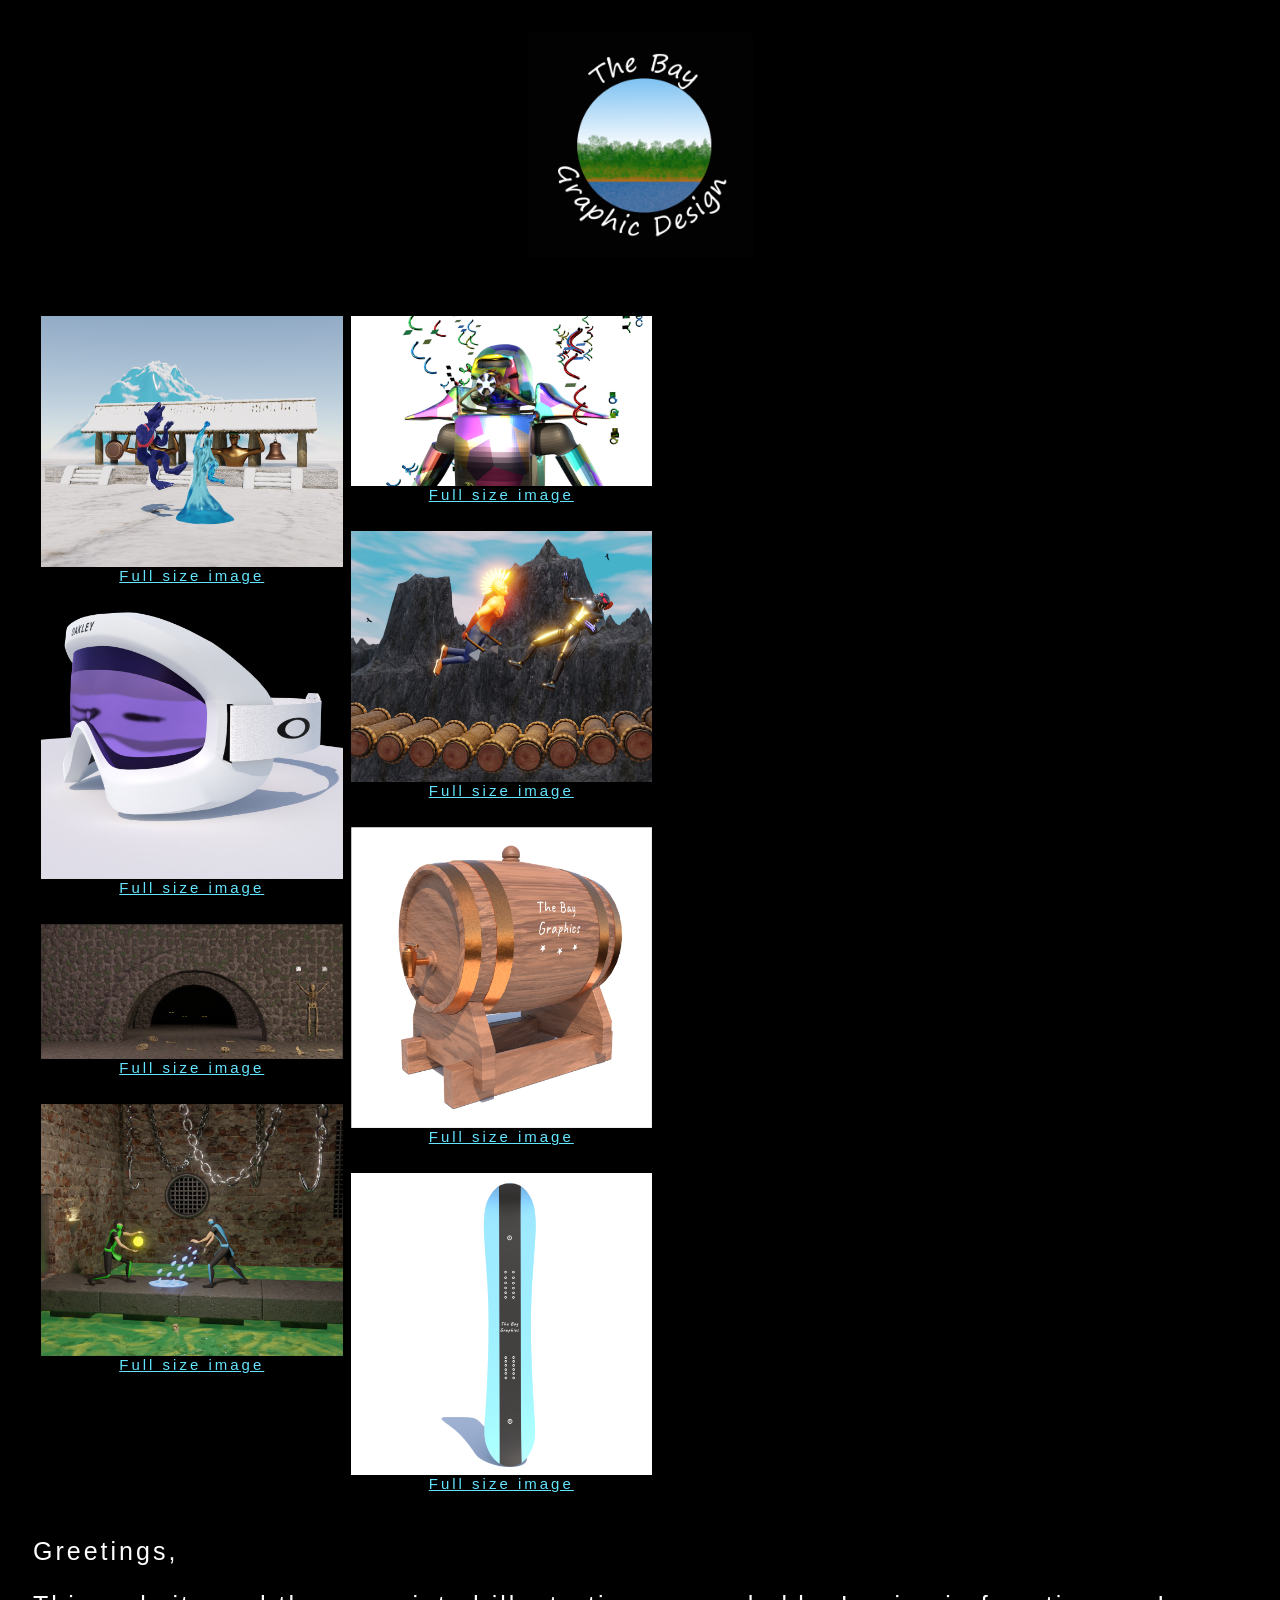
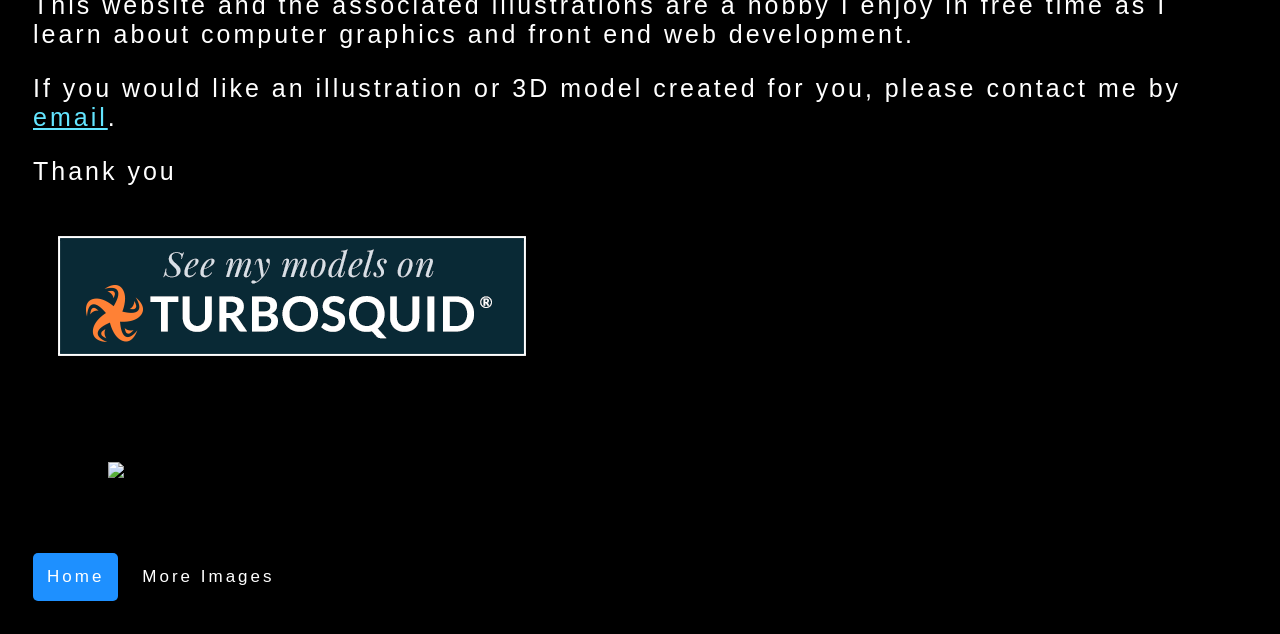
==== index.html @ 6a5f16c1 "Update index.html" ====
<!DOCTYPE html>
<html>
<head>

    <!-- Google tag (gtag.js) -->
<script async src="https://www.googletagmanager.com/gtag/js?id=G-89JZQ9B9VC"></script>
<script>
  window.dataLayer = window.dataLayer || [];
  function gtag(){dataLayer.push(arguments);}
  gtag('js', new Date());

  gtag('config', 'G-89JZQ9B9VC');
</script>

<meta http-equiv="content-type" content="text/html;charset=utf-8" /><meta name="viewport" content="width=device-width, initial-scale=1">
<meta name="description" content="3D Art Portfolio">
<meta name="author" content="Mark Salazar">
<meta name="keywords" content="Blender, The Bay, graphic design, 3d model, turbosquid, mortal kombat, goro, guile, street fighter, goggles, gimp, chief thunder, fulgor, fallout ">

<link rel="stylesheet" type="text/css" href="style.css">

<script type="text/javascript" src="indexJS.js" defer></script>
  <title>The Bay Graphic Design</title>

</head>

<body>

      <img id="main-header" src="theBay-logo-cropped.png">


<!-- Photo Grid -->
<div class="row"> 
  <div class="column">
    <img src="glacius.jpg" style="width:100%">
    <div class="downloadLinks">
  <a href="glacius.jpg">Full size image</a>
</div>
    <img src="goggles-xs.png" style="width:100%">
        <div class="downloadLinks">
  <a href="goggles-xs.jpg">Full size image</a>
</div>
    <img src="goro-xs.png" style="width:100%">
        <div class="downloadLinks">
  <a href="goro-xs.png">Full size image</a>
</div>
    <img src="acid-pit-xs.png" style="width:100%">
        <div class="downloadLinks">
  <a href="acid-pit-xs.png">Full size image</a>
</div>
</div>
  
  <div class="column">

        <img src="lens.png" style="width:100%">
        <div class="downloadLinks">
  <a href="lens.png">Full size image</a>
</div>

        <img src="thunder-uppercut.jpg" style="width:100%">
        <div class="downloadLinks">
  <a href="thunder-uppercut.jpg">Full size image</a>
</div>

        <img src="stars-compressed.png" style="width:100%">
        <div class="downloadLinks">
  <a href="stars-compressed.png">Full size image</a>
</div>

        <img src="top-bay-snowboard.png" style="width:100%">
        <div class="downloadLinks">
  <a href="top-bay-snowboard.png">Full size image</a>
</div>

  </div>
</div>

   <p>Greetings,</p>
    <p>
      This website and the associated illustrations are a hobby I enjoy in free time as I learn about computer graphics and front end web development.  
    </p>

    <p>
        If you would like an illustration or 3D model created for you, please contact me by <a href ='mailto: thebay314@gmail.com'>email</a>.
    </p>

    <p>Thank you</p>



<a href="https://www.turbosquid.com/Search/Artists/the-bay-3d-design?referral=the-bay-3d-design" target="blank"><img id="ts-banner" src="half-banner-turbosquid.png"></a>

<script data-name="BMC-Widget" data-cfasync="false" src="https://cdnjs.buymeacoffee.com/1.0.0/widget.prod.min.js" data-id="thebay" data-description="Support me on Buy me a coffee!" data-message="" data-color="#BD5FFF" data-position="Right" data-x_margin="18" data-y_margin="18"></script>

<section id="paypal">

<form id="paypal" action="https://www.paypal.com/donate" method="post" target="_top">
<input type="hidden" name="hosted_button_id" value="37QDTGWL9UE2U" />
<input id="paypal" type="image" src="https://www.paypalobjects.com/en_US/i/btn/btn_donateCC_LG.gif" border="0" name="submit" title="PayPal - The safer, easier way to pay online!" alt="Donate with PayPal button" />
<img alt="" border="0" src="https://www.paypal.com/en_CO/i/scr/pixel.gif" width="1" height="1" />
</form>
</section>

<div class="pill-nav">
  <a class="active" href="index.html">Home</a>
  <a href="images-2.html">More Images</a>
</div>

</body>
</html>
---- style.css ----
body {
  padding: 25px;
  background-color: black;
  color: white;
  font-size: 25px;
  letter-spacing: 3px;
  font-family: Arial;
}

h1 {
  font-weight: 100;
  color: white;
  text-align: center;
  font-size: 150%;
  width: 50%;
  margin: auto;
  padding-top: 15px;
  margin-bottom: 50px;
}

h2 {
  font-weight: 100;
  font-size: 27px;
  width: 50%;
  padding-top: 15px;
}

h3 {
  font-weight: 100;
  text-align: center;
  font-size: 27px;
  width: 50%;
  margin: auto;
  padding-top: 30px;
  padding-bottom: 30px;
}

a {
  color: #63e5ff;
}

a:hover {
  background-color: pink;
}

a:visited {
  color: #add8e6;
}

.row {
  display: -ms-flexbox; /* IE10 */
  display: flex;
  -ms-flex-wrap: wrap; /* IE10 */
  flex-wrap: wrap;
  padding: 0 4px;
}

/* Create four equal columns that sits next to each other */
.column {
  -ms-flex: 25%; /* IE10 */
  flex: 25%;
  max-width: 25%;
  padding: 0 4px;
}

.column img {
  margin-top: 8px;
  vertical-align: middle;
  width: 100%;
}

/* Responsive layout - makes a two column-layout instead of four columns */
@media screen and (max-width: 800px) {
  .column {
    -ms-flex: 50%;
    flex: 50%;
    max-width: 50%;
  }
}

/* Responsive layout - makes the two columns stack on top of each other instead of next to each other */
@media screen and (max-width: 600px) {
  .column {
    -ms-flex: 100%;
    flex: 100%;
    max-width: 100%;
  }
}

.downloadLinks {
  font-size: 15px;
  margin-bottom: 20px;
  text-align: center;
}

#paypal {
 padding: 25px;
}

#donate {

}

#ts-banner {
  padding: 25px;
}

#main-header {
  display: block;
  margin-left: auto;
  margin-right: auto;
  width: 50%;
  max-width: 225px;
  margin-bottom: 50px;
}

table {
  border-collapse: collapse;
  width: 100%;
  border: 1px solid #ddd;
}

th,
td {
  text-align: left;
  padding: 16px;
}

/* Style the links inside the pill navigation menu */
.pill-nav a {
  display: inline-block;
  color: white;
  text-align: center;
  padding: 14px;
  text-decoration: none;
  font-size: 17px;
  border-radius: 5px;
}

/* Change the color of links on mouse-over */
.pill-nav a:hover {
  background-color: #ddd;
  color: black;
}

/* Add a color to the active/current link */
.pill-nav a.active {
  background-color: dodgerblue;
  color: white;
}

/*
.contactSection {
  width: 100%;
  height: 100%;
  display: flex;
  align-items: center;
  justify-content: center;
}
*/

#contactForm {
  display: flex;
  flex-direction: column;
  padding: 2vw 4vw;
  width: 90%;
  max-width: 600px;
  border-radius: 10px;
}

#contactForm input,
textarea {
  border: 0;
  margin: 10px 0;
  padding: 20px;
  outline: none;
  background: #f5f5f5;
  font-size: 16px;
}

#contactForm button {
  padding: 15px;
  background: #ff5361;
  color: #fff;
  font-size: 18px;
  border: 0;
  outline: none;
  cursor: pointer;
  width: 150px;
  margin: 20px auto 0;
  border-radius: 30px;
}
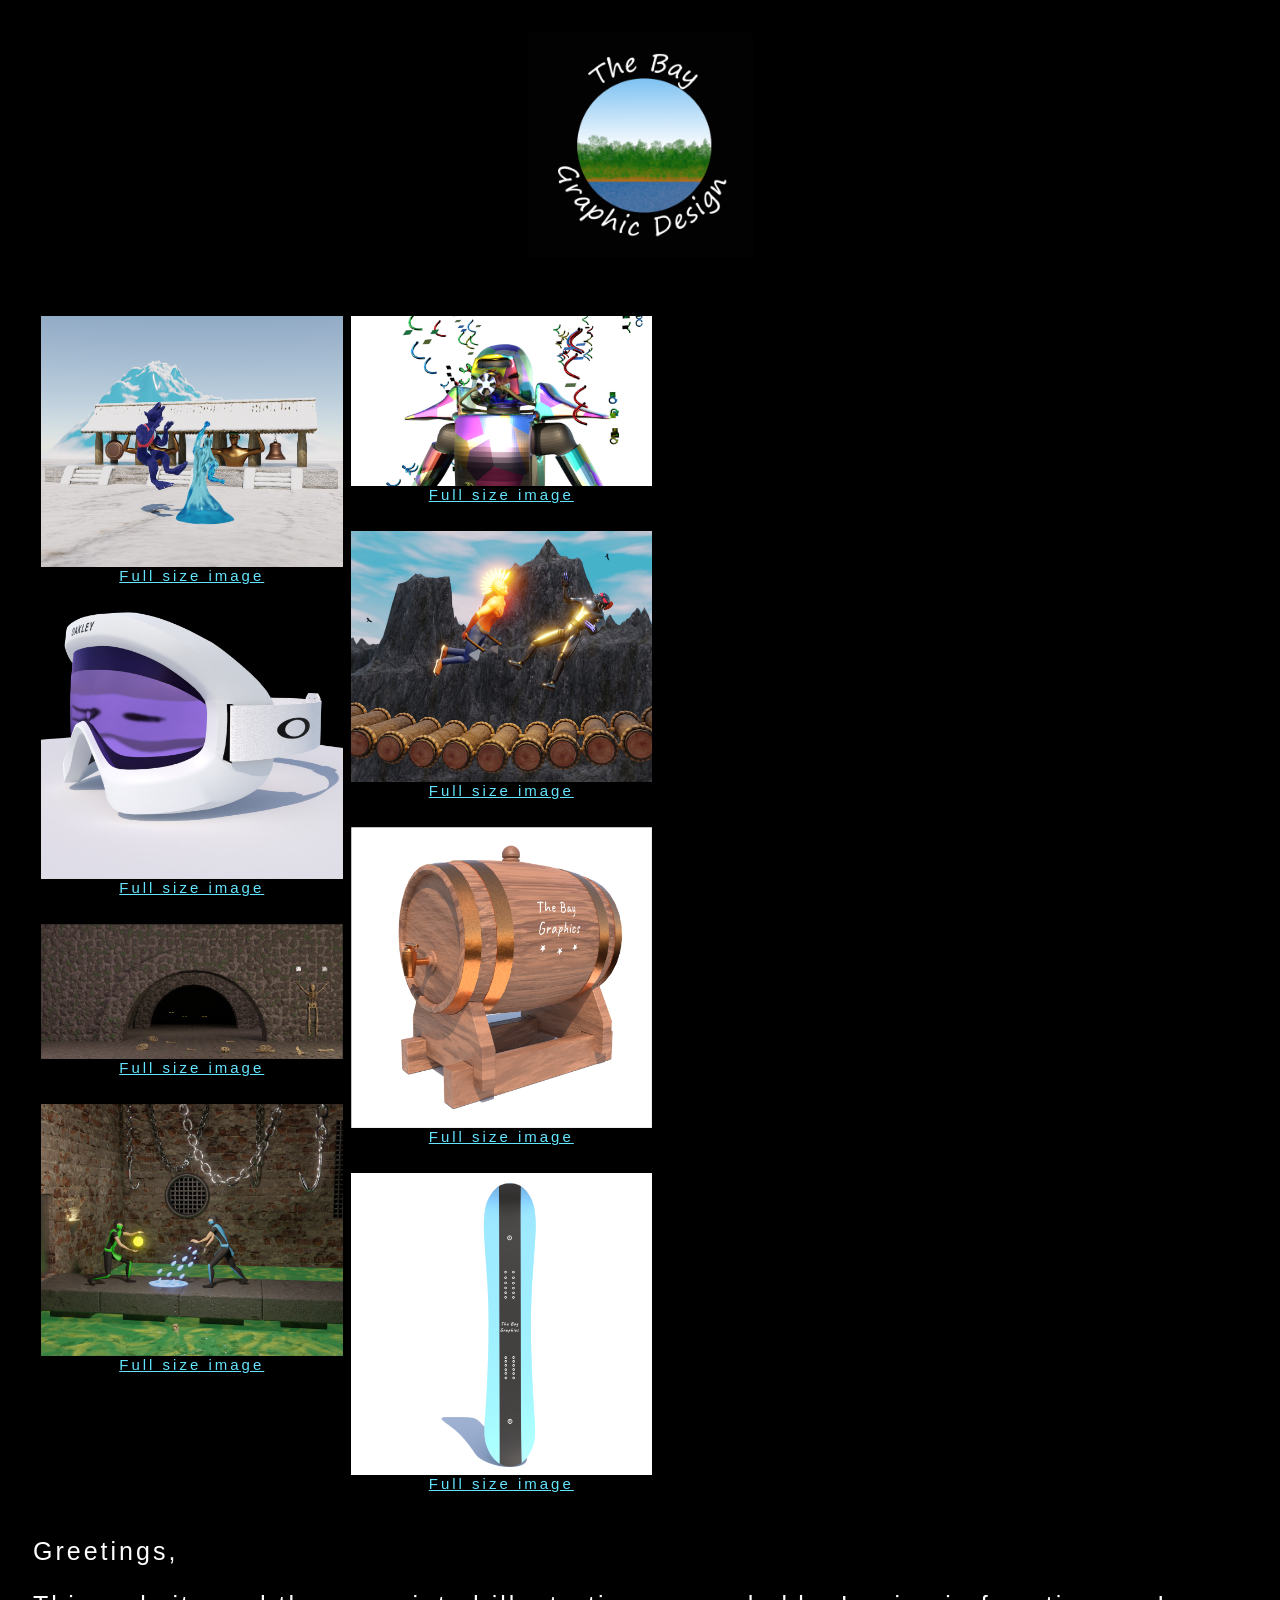
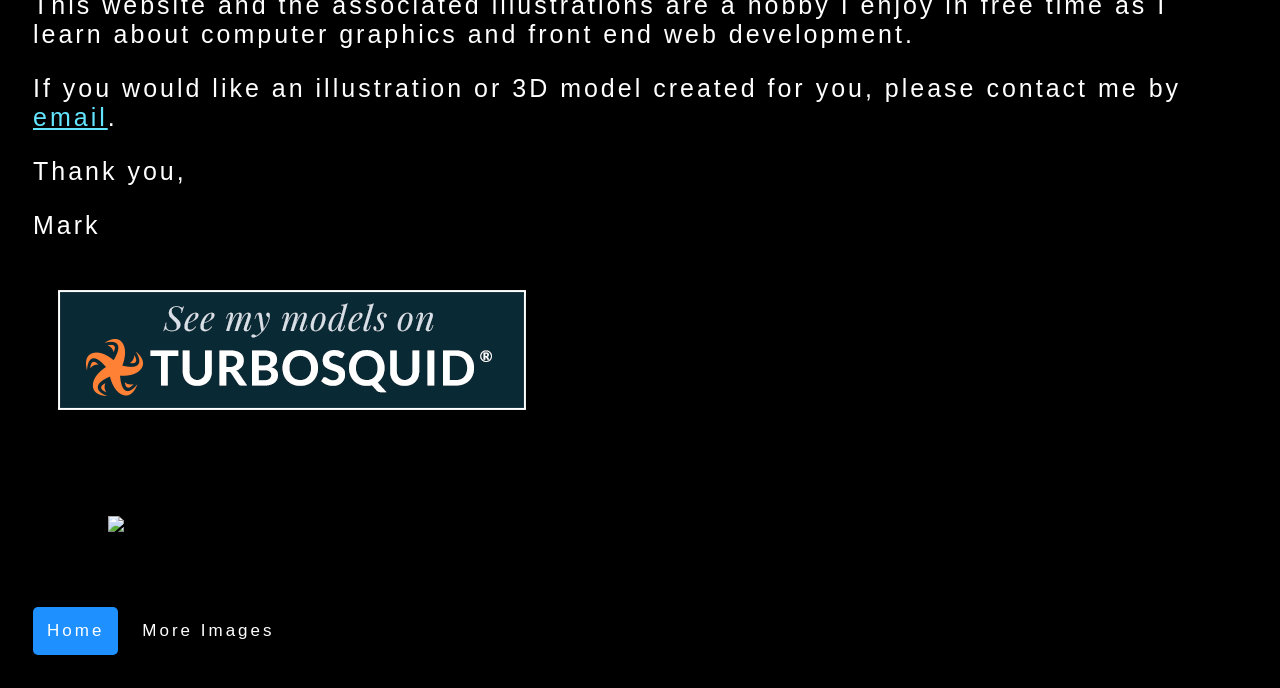
==== commit d3c8f225: "Update index.html" ====
--- a/index.html
+++ b/index.html
@@ -84,7 +84,9 @@
         If you would like an illustration or 3D model created for you, please contact me by <a href ='mailto: thebay314@gmail.com'>email</a>.
     </p>
 
-    <p>Thank you</p>
+    <p>Thank you,</p>
+
+    <p>Mark</p>
 
 
 
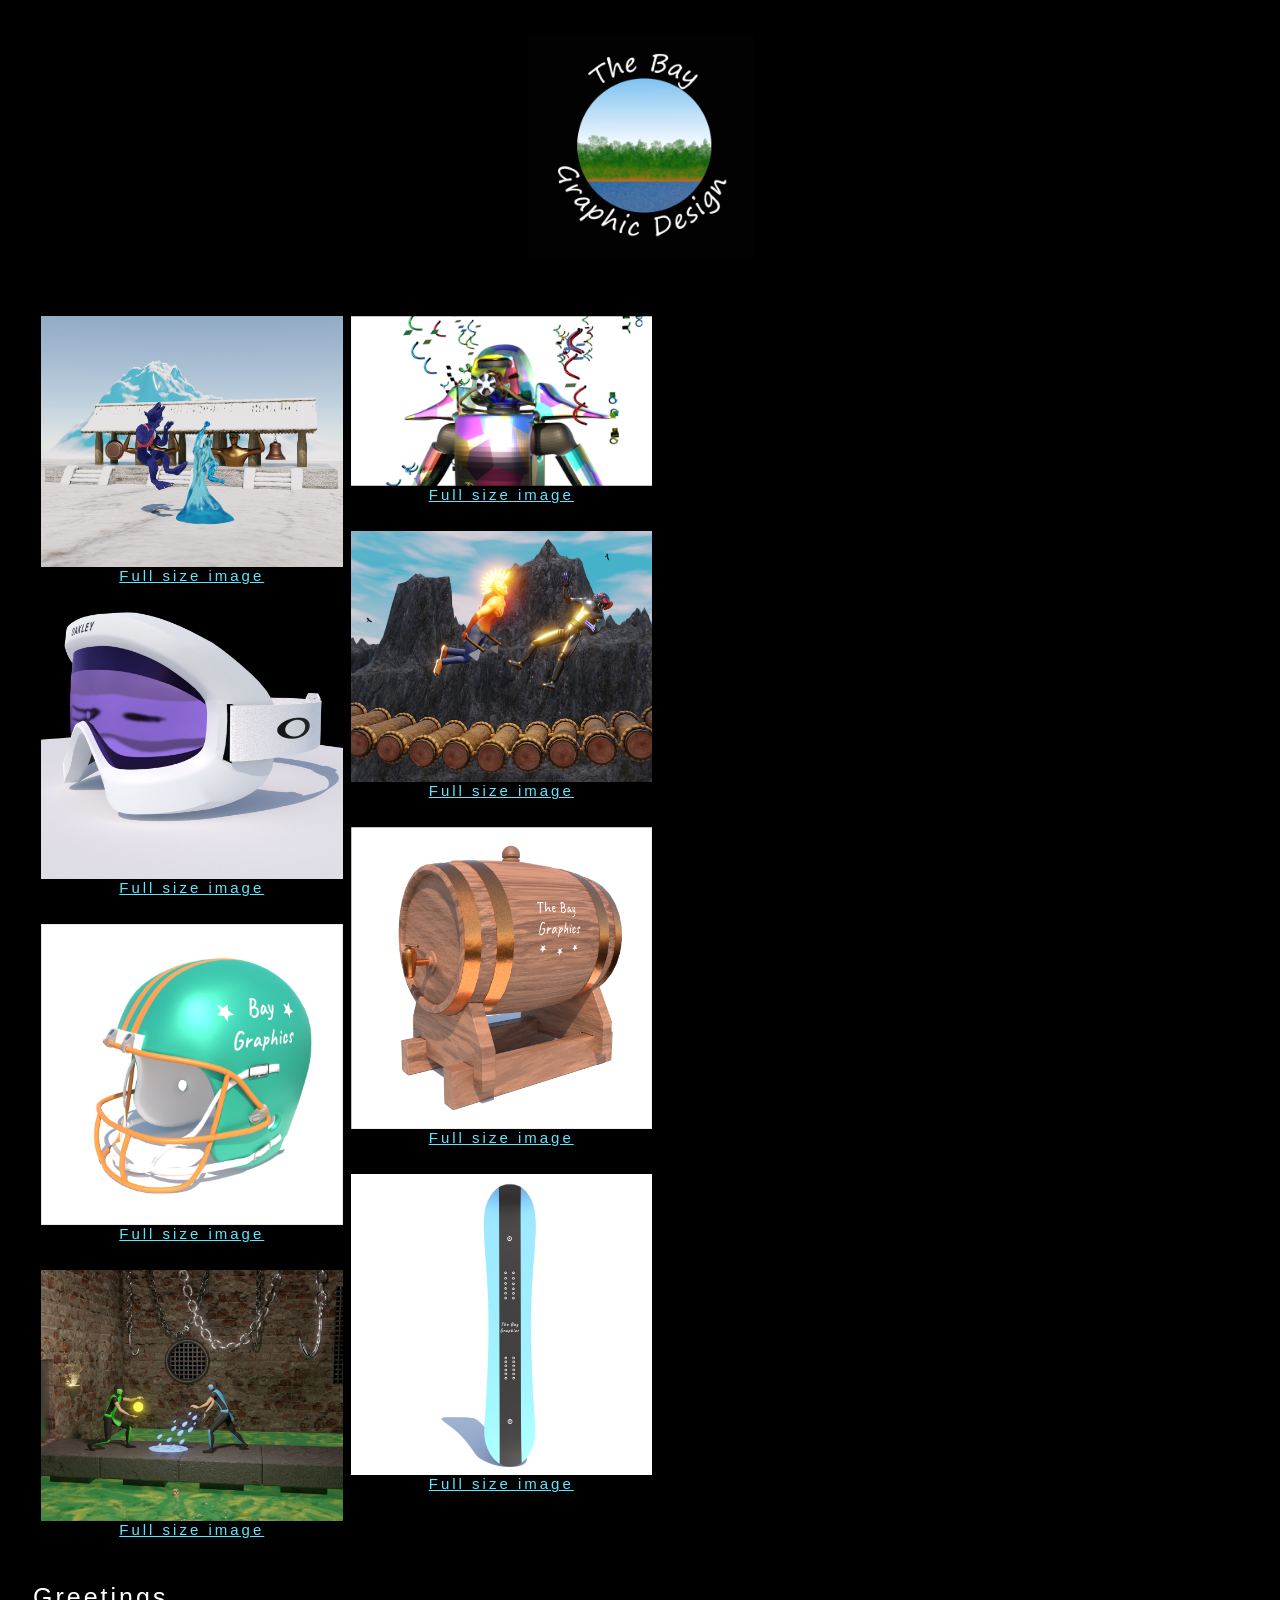
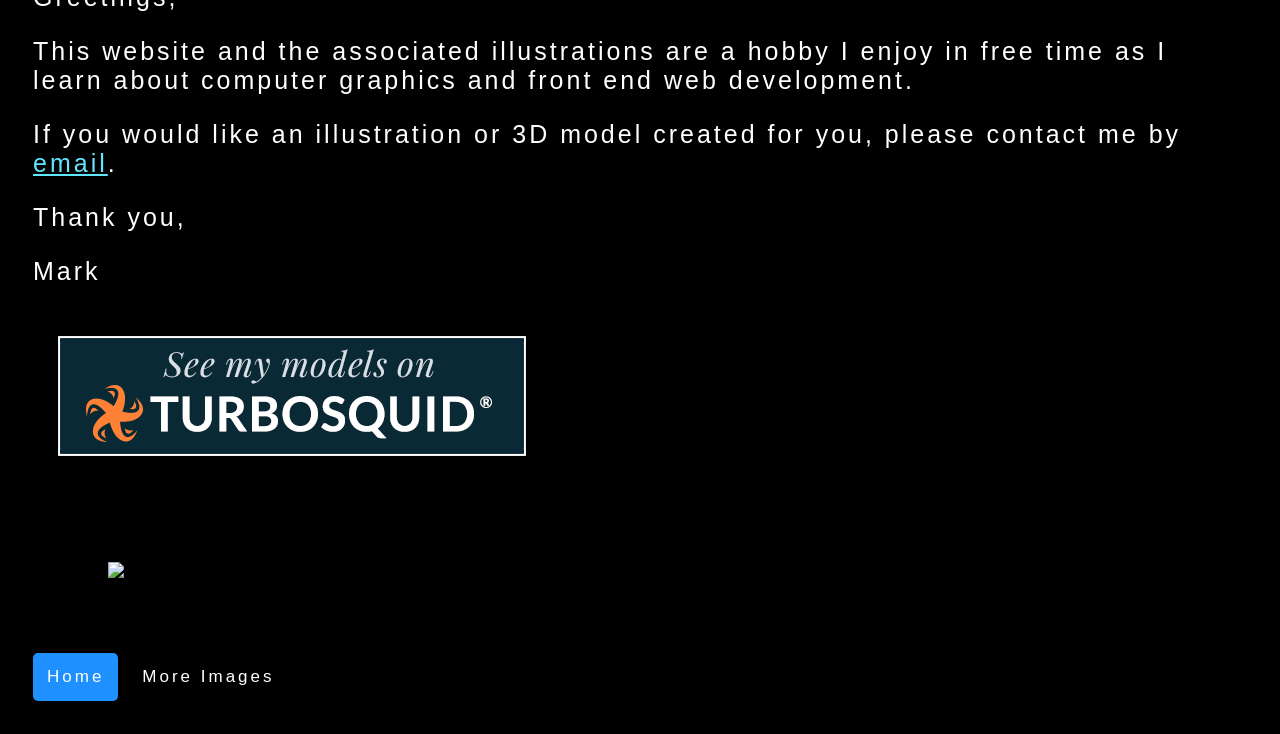
==== commit 464265ea: "Update index.html" ====
--- a/index.html
+++ b/index.html
@@ -40,10 +40,12 @@
         <div class="downloadLinks">
   <a href="goggles-xs.jpg">Full size image</a>
 </div>
-    <img src="goro-xs.png" style="width:100%">
+
+    <img src="helmet-xs.png" style="width:100%">
         <div class="downloadLinks">
-  <a href="goro-xs.png">Full size image</a>
+  <a href="helmet-xs.png">Full size image</a>
 </div>
+
     <img src="acid-pit-xs.png" style="width:100%">
         <div class="downloadLinks">
   <a href="acid-pit-xs.png">Full size image</a>
@@ -52,9 +54,9 @@
   
   <div class="column">
 
-        <img src="lens.png" style="width:100%">
+        <img src="lens-xs.png" style="width:100%">
         <div class="downloadLinks">
-  <a href="lens.png">Full size image</a>
+  <a href="lens-xs.png">Full size image</a>
 </div>
 
         <img src="thunder-uppercut.jpg" style="width:100%">
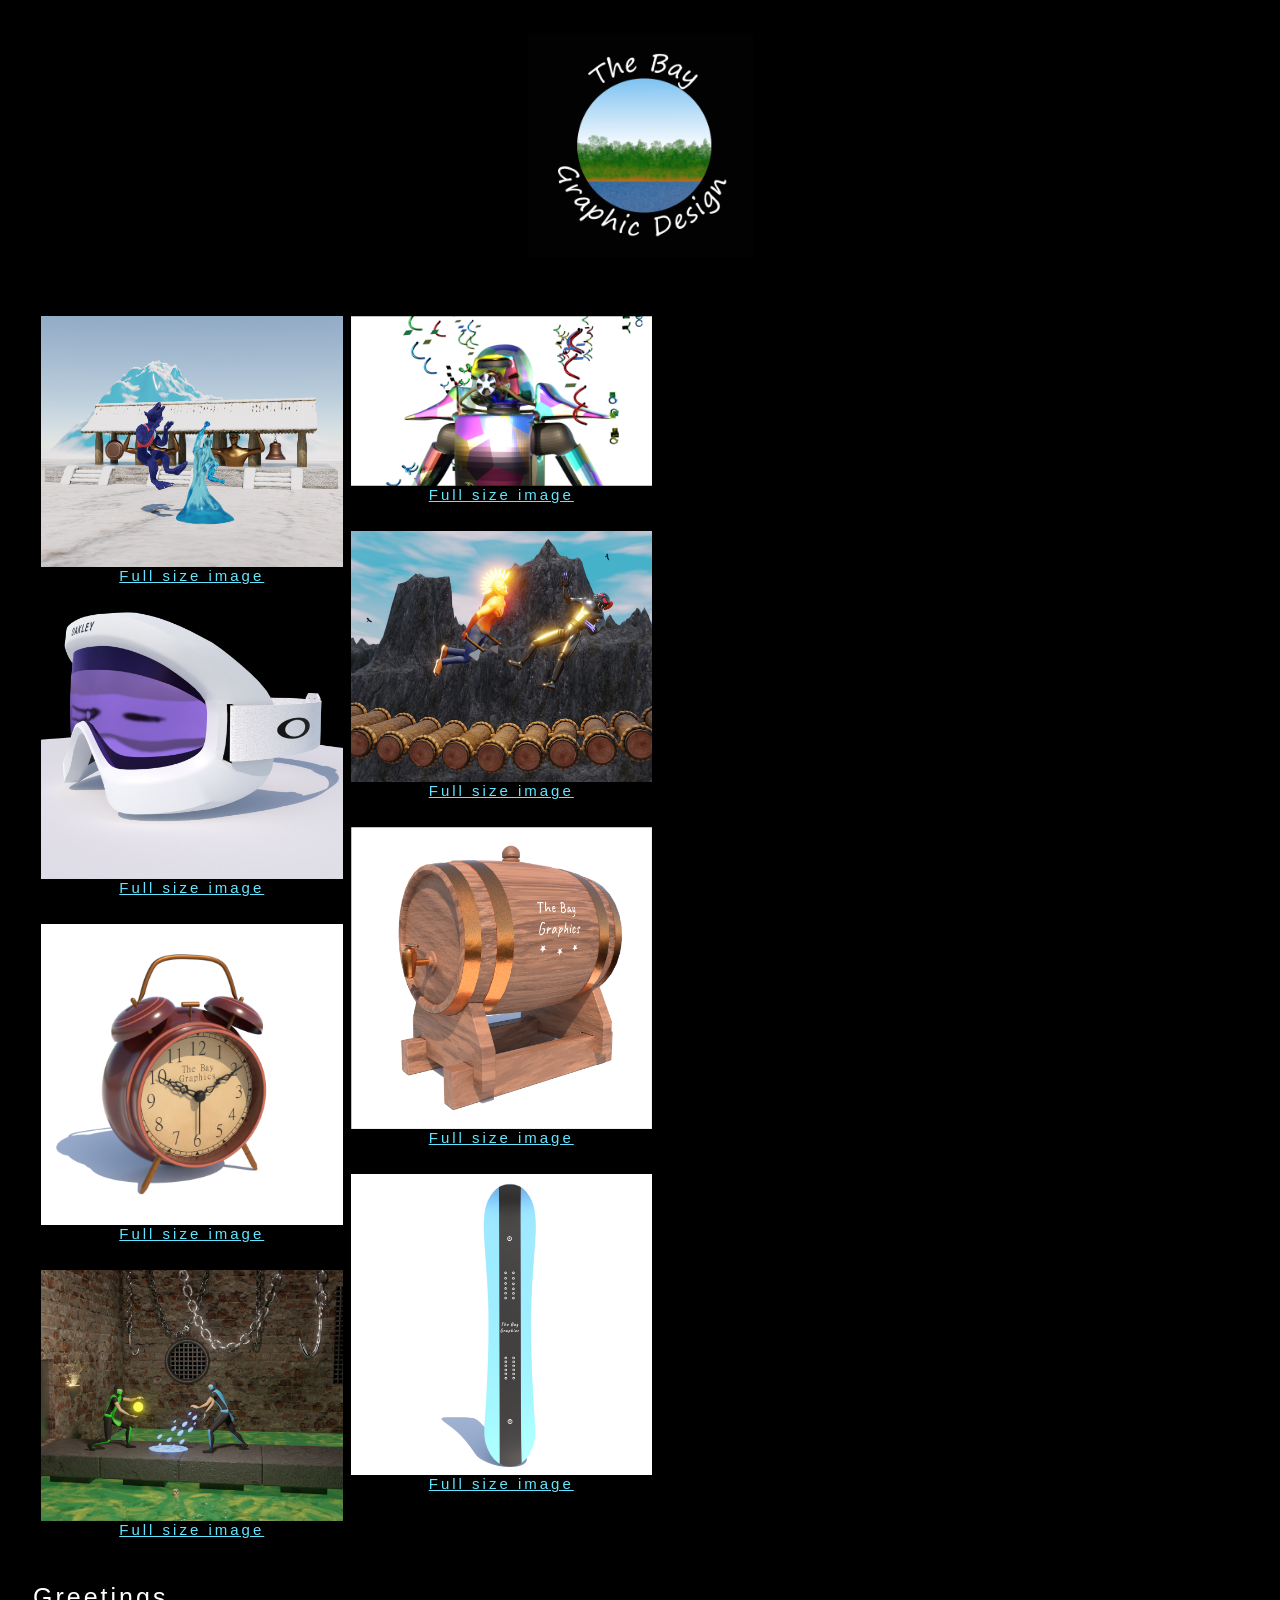
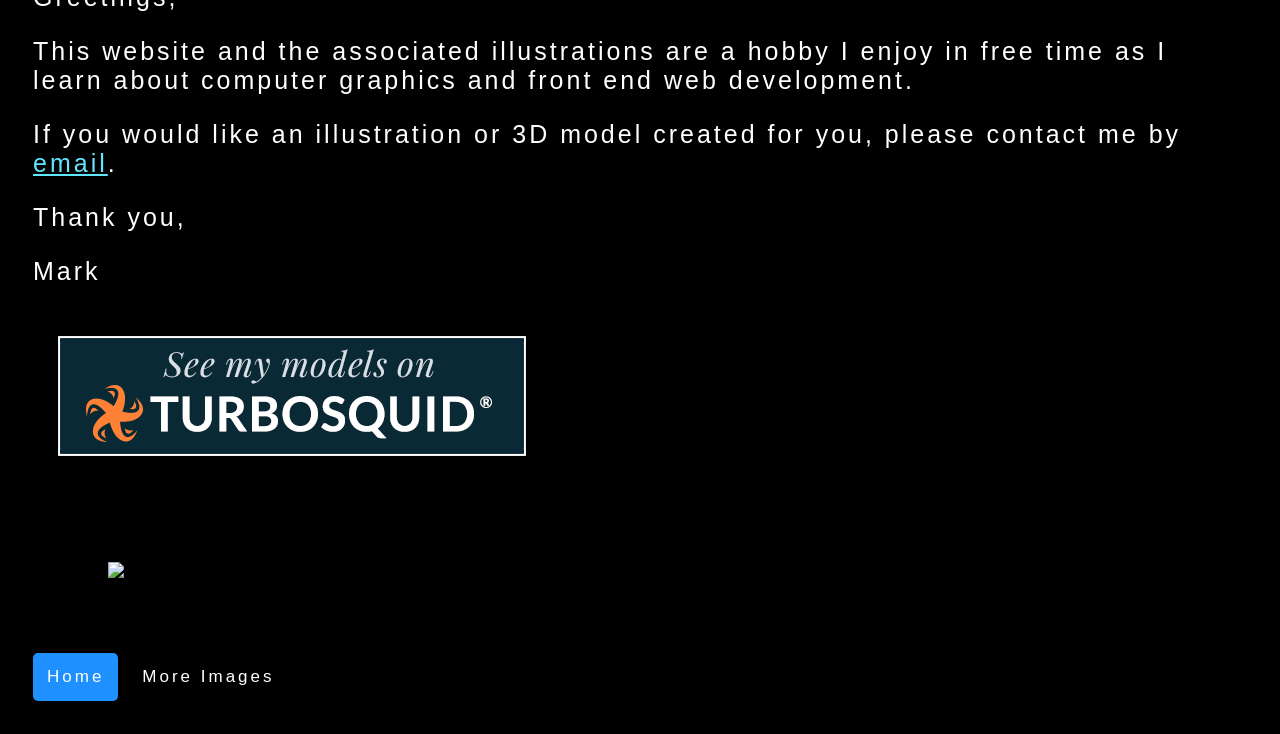
==== commit c03b2699: "Update index.html" ====
--- a/index.html
+++ b/index.html
@@ -41,9 +41,9 @@
   <a href="goggles-xs.jpg">Full size image</a>
 </div>
 
-    <img src="helmet-xs.png" style="width:100%">
+    <img src="vintage-clock-xs.png" style="width:100%">
         <div class="downloadLinks">
-  <a href="helmet-xs.png">Full size image</a>
+  <a href="vintage-clock-xs.png">Full size image</a>
 </div>
 
     <img src="acid-pit-xs.png" style="width:100%">
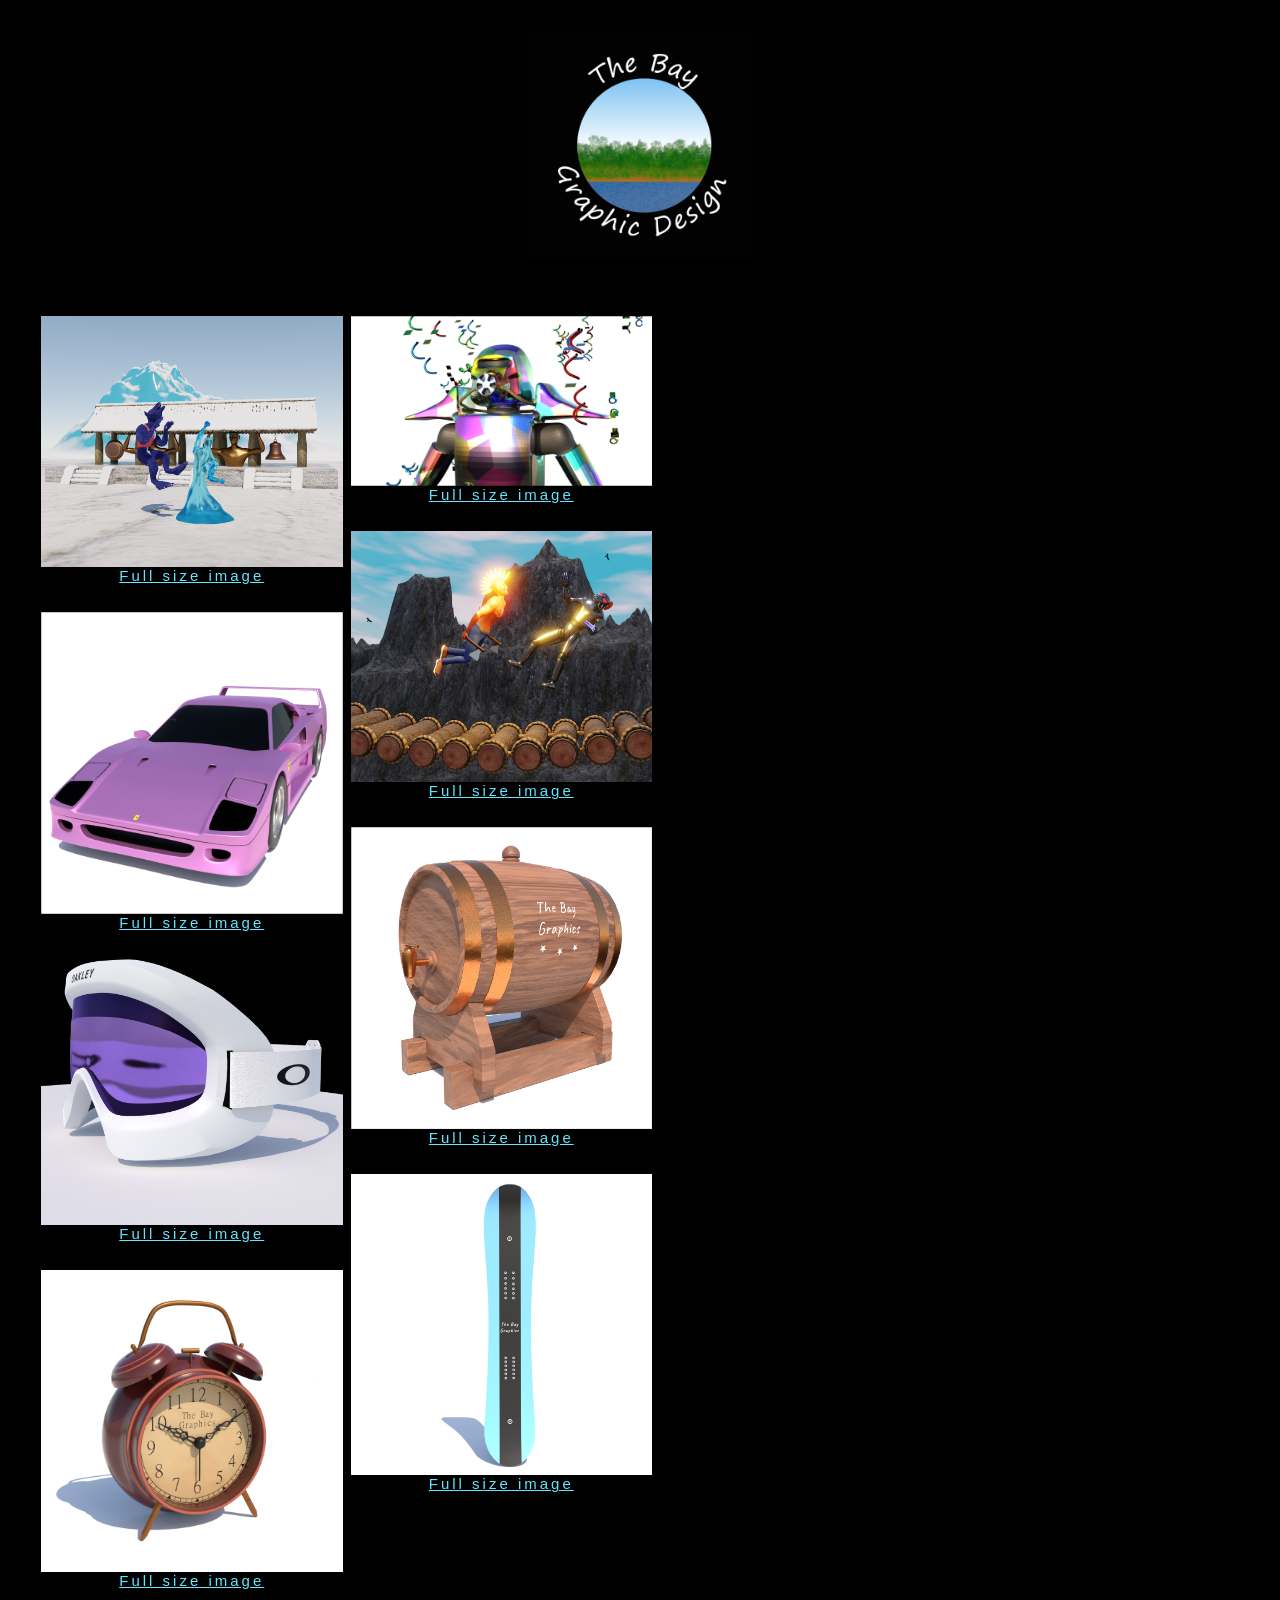
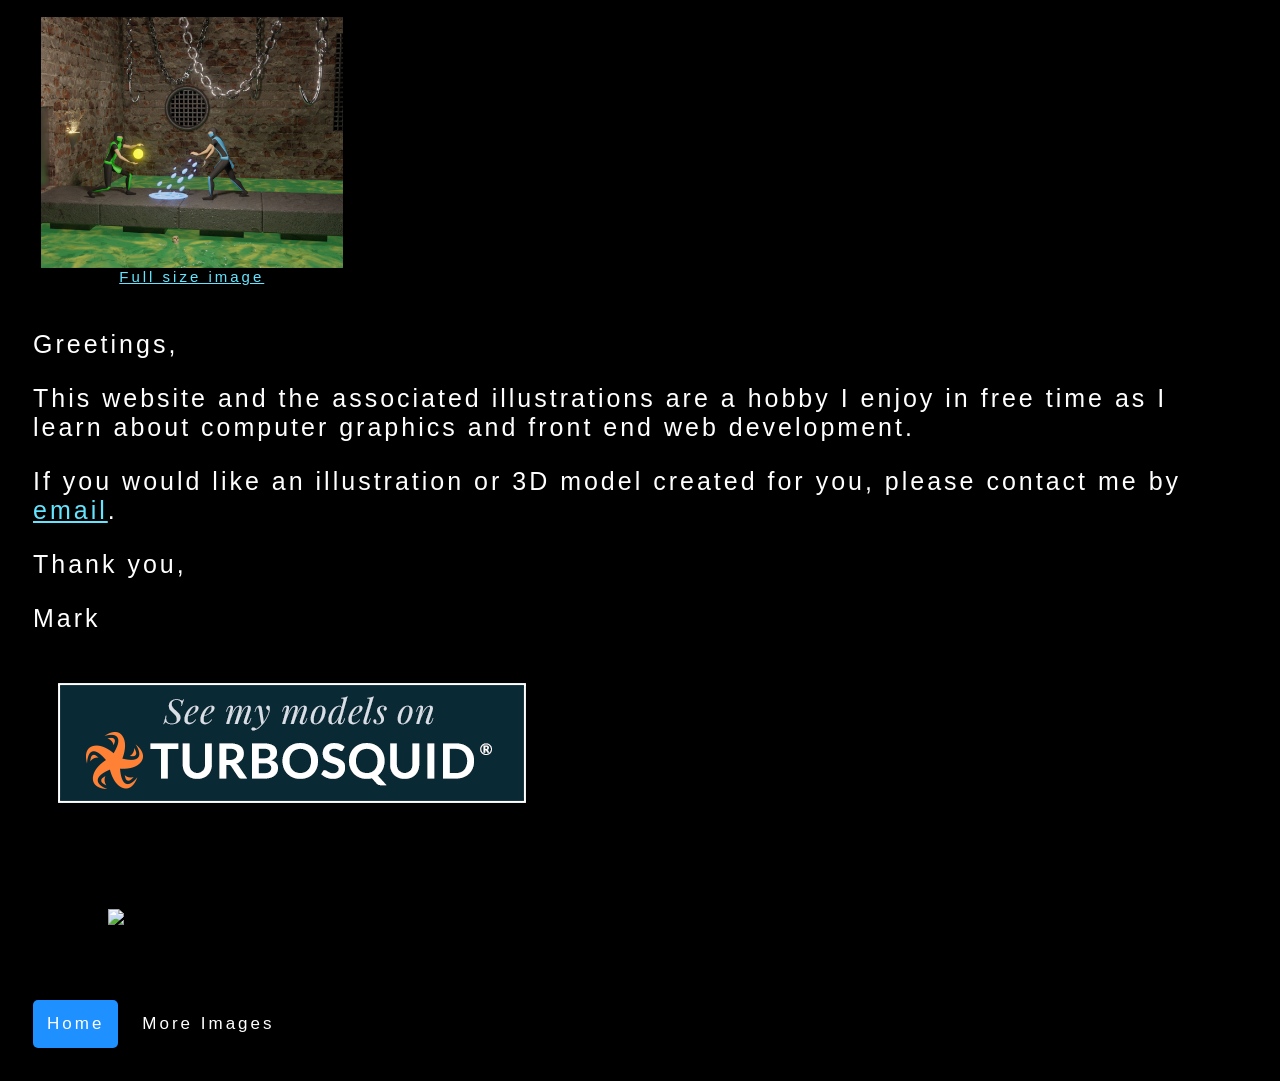
==== commit 2a7d01d8: "Update index.html" ====
--- a/index.html
+++ b/index.html
@@ -36,6 +36,12 @@
     <div class="downloadLinks">
   <a href="glacius.jpg">Full size image</a>
 </div>
+
+    <img src="ferrari.png" style="width:100%">
+        <div class="downloadLinks">
+  <a href="ferrari.png">Full size image</a>
+</div>
+
     <img src="goggles-xs.png" style="width:100%">
         <div class="downloadLinks">
   <a href="goggles-xs.jpg">Full size image</a>
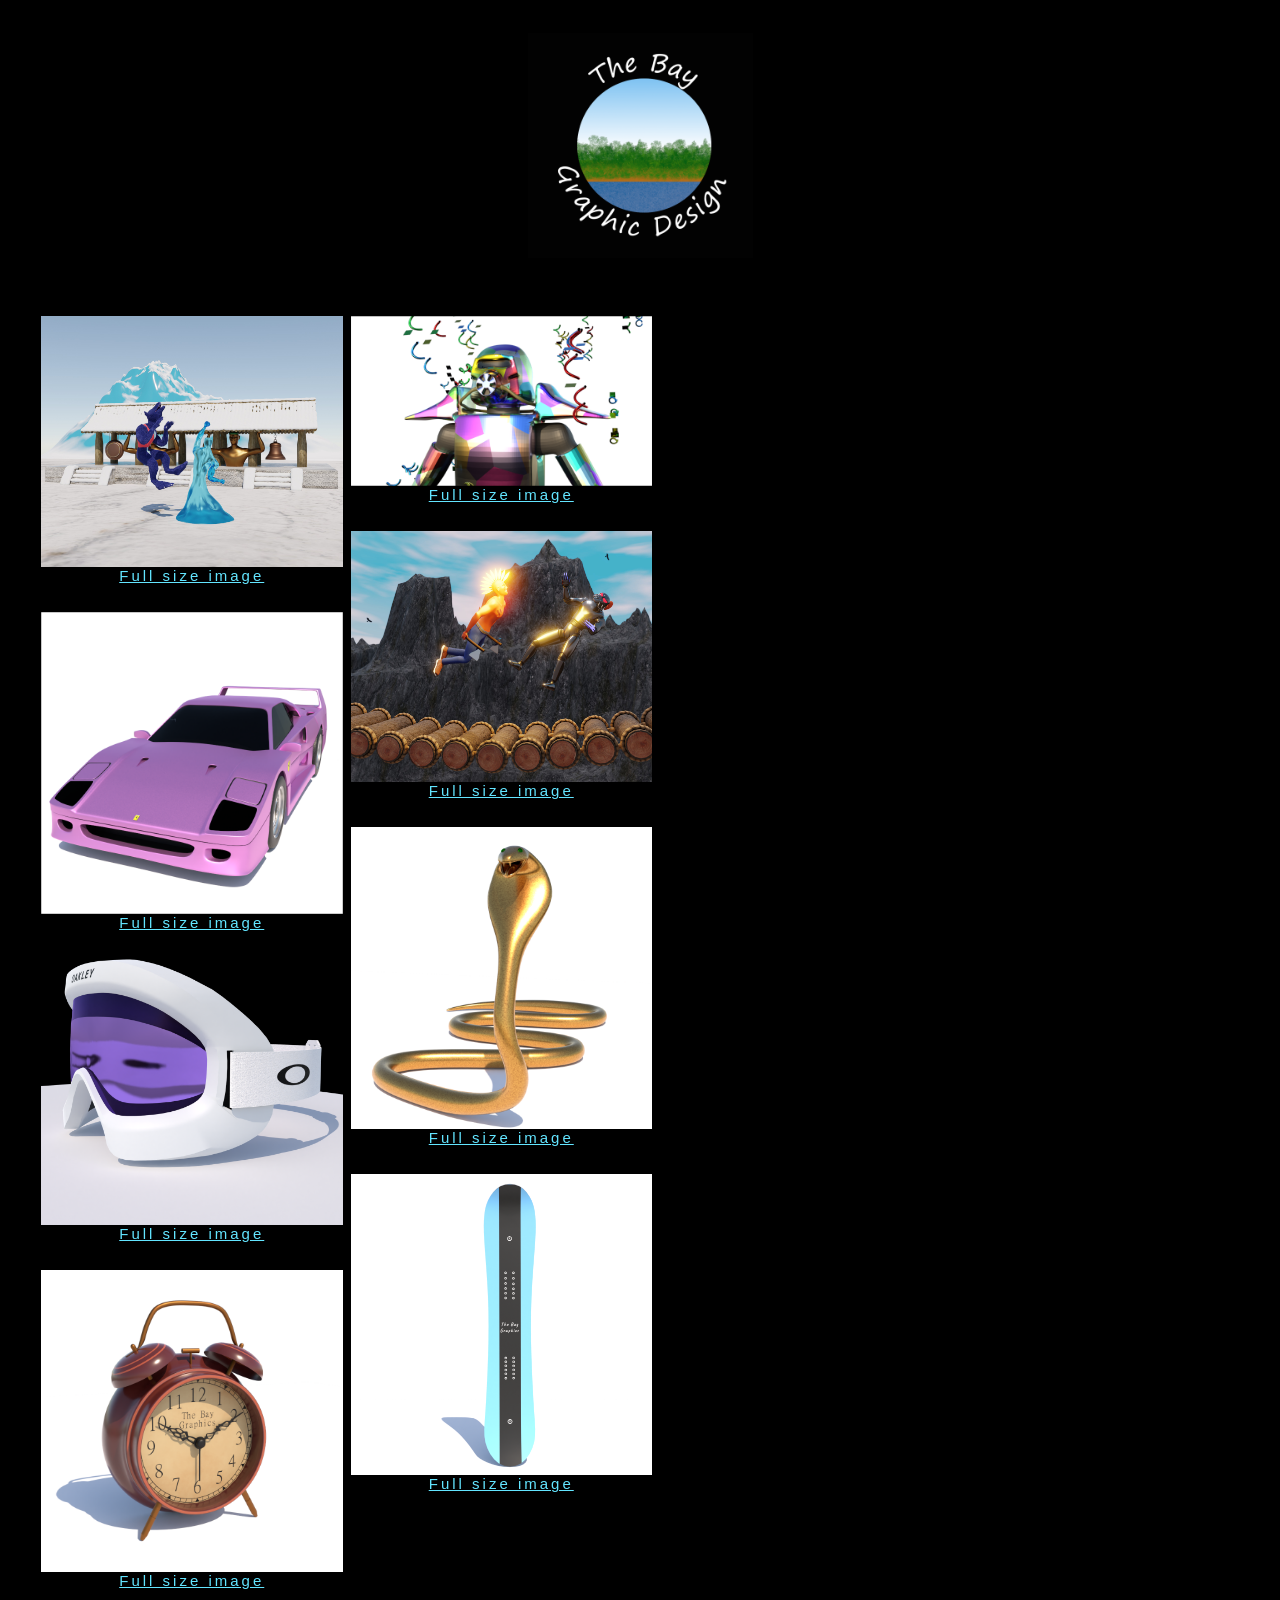
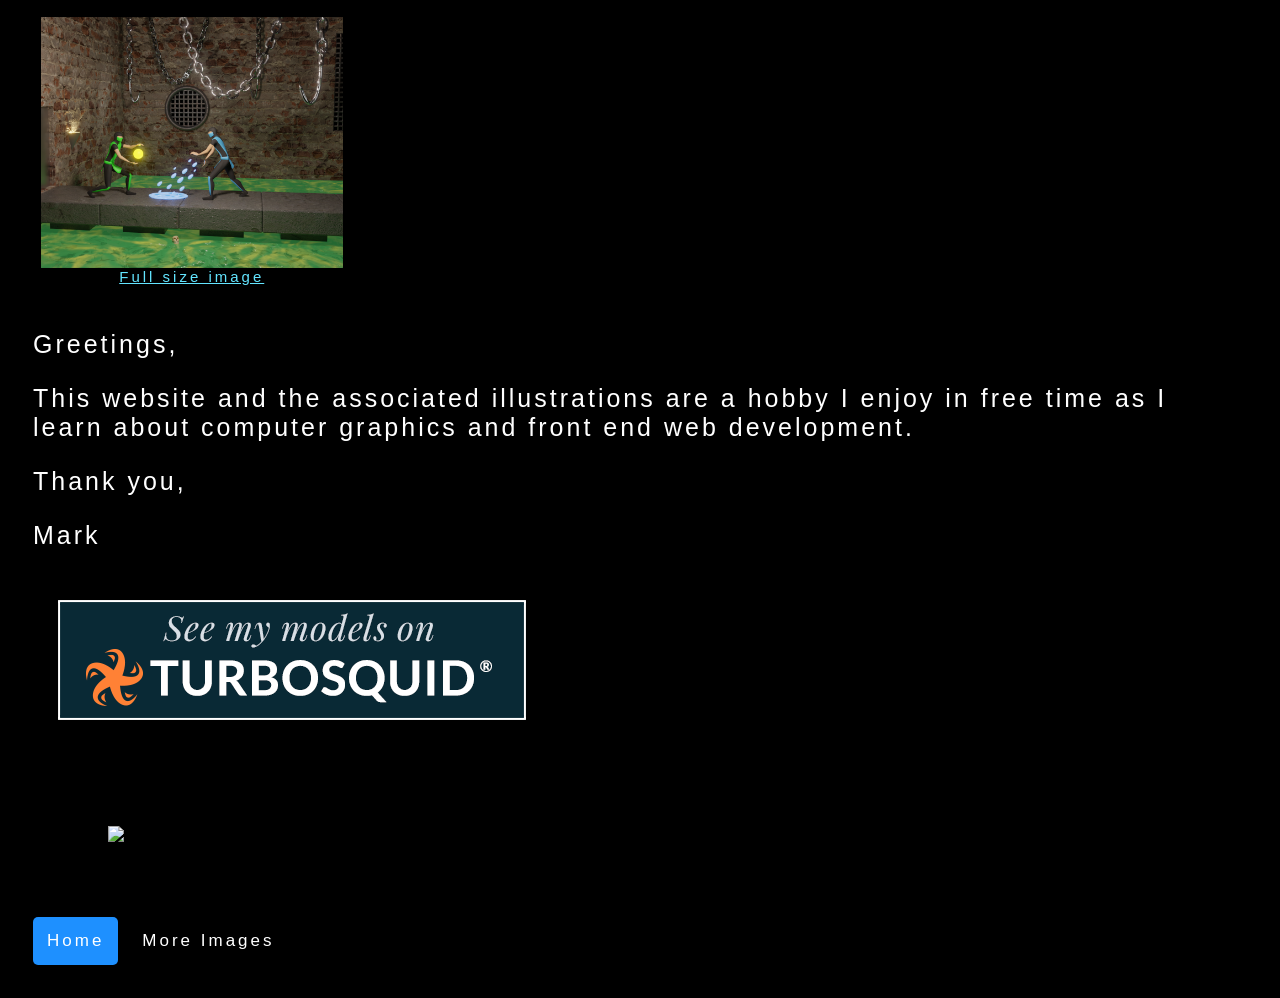
==== commit d2da5915: "Update index.html" ====
--- a/index.html
+++ b/index.html
@@ -70,9 +70,9 @@
   <a href="thunder-uppercut.jpg">Full size image</a>
 </div>
 
-        <img src="stars-compressed.png" style="width:100%">
+        <img src="snake.png" style="width:100%">
         <div class="downloadLinks">
-  <a href="stars-compressed.png">Full size image</a>
+  <a href="snake.png">Full size image</a>
 </div>
 
         <img src="top-bay-snowboard.png" style="width:100%">
@@ -86,10 +86,6 @@
    <p>Greetings,</p>
     <p>
       This website and the associated illustrations are a hobby I enjoy in free time as I learn about computer graphics and front end web development.  
-    </p>
-
-    <p>
-        If you would like an illustration or 3D model created for you, please contact me by <a href ='mailto: thebay314@gmail.com'>email</a>.
     </p>
 
     <p>Thank you,</p>
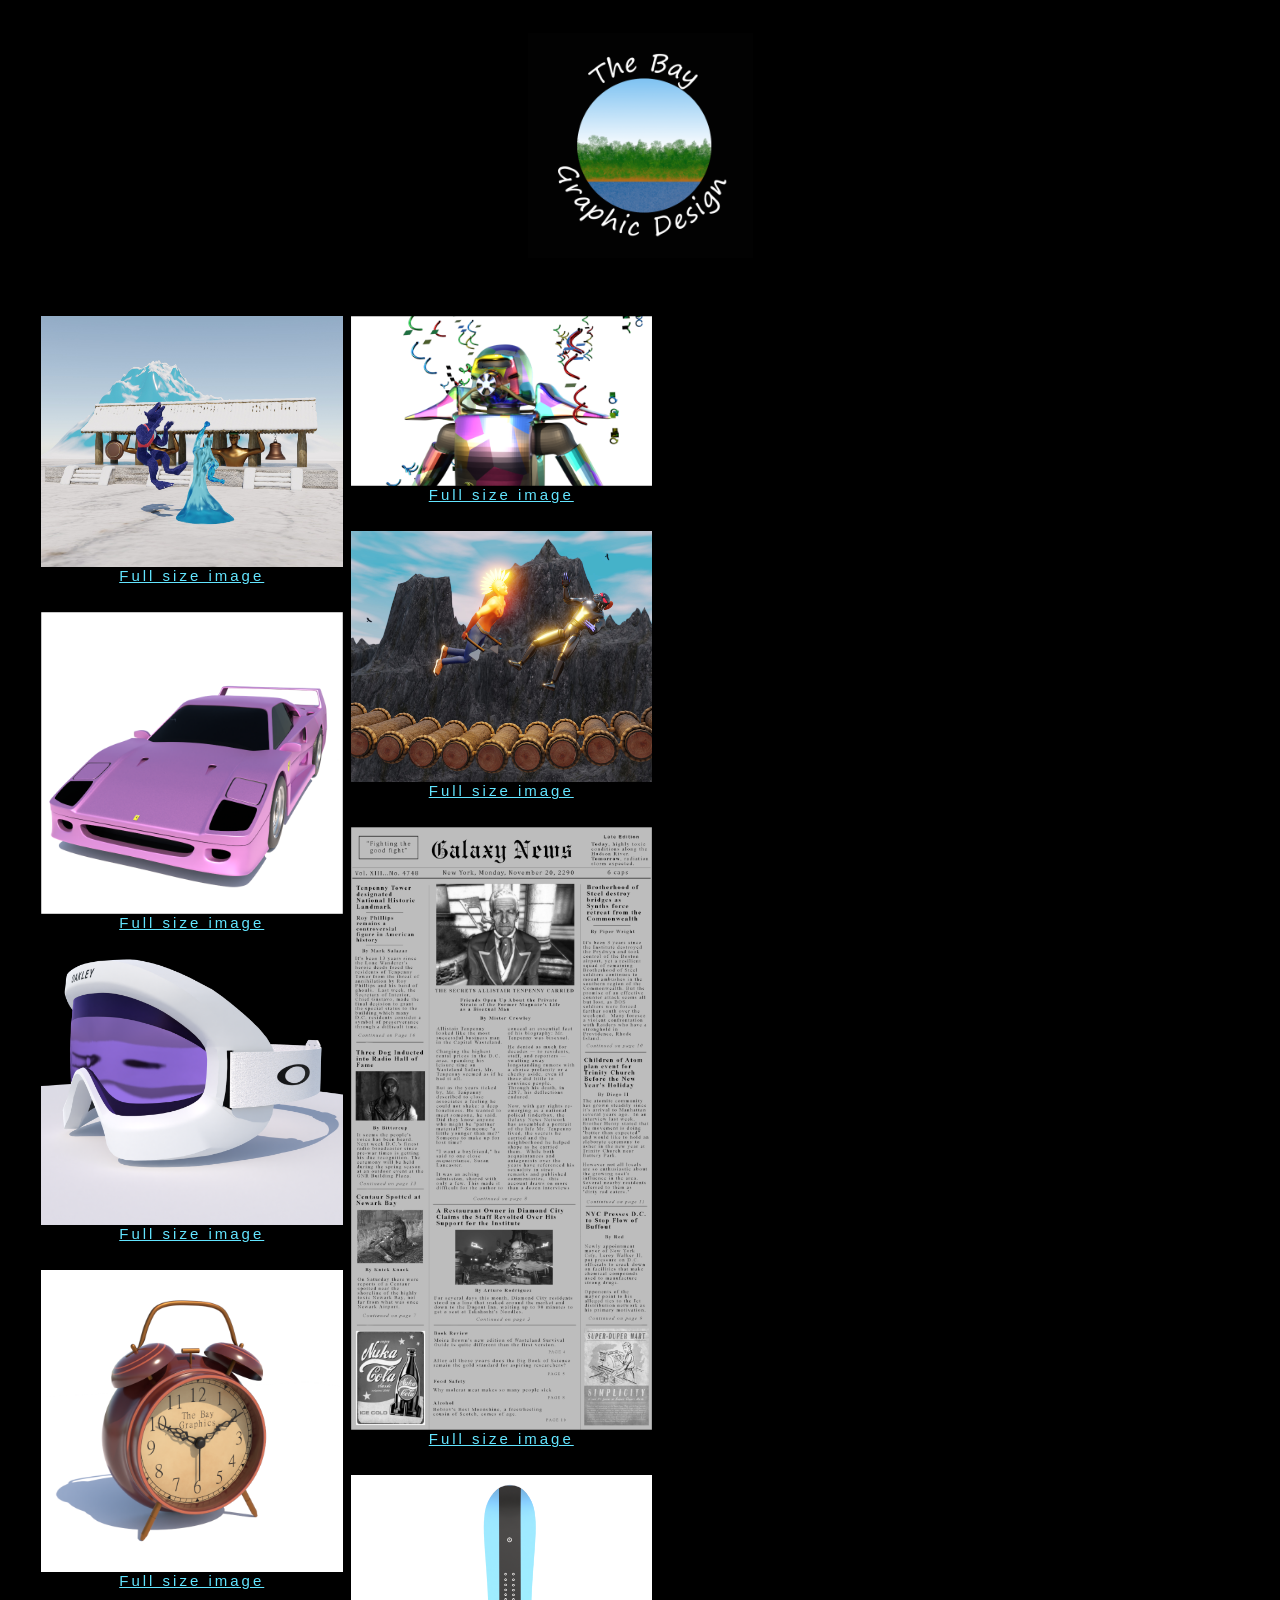
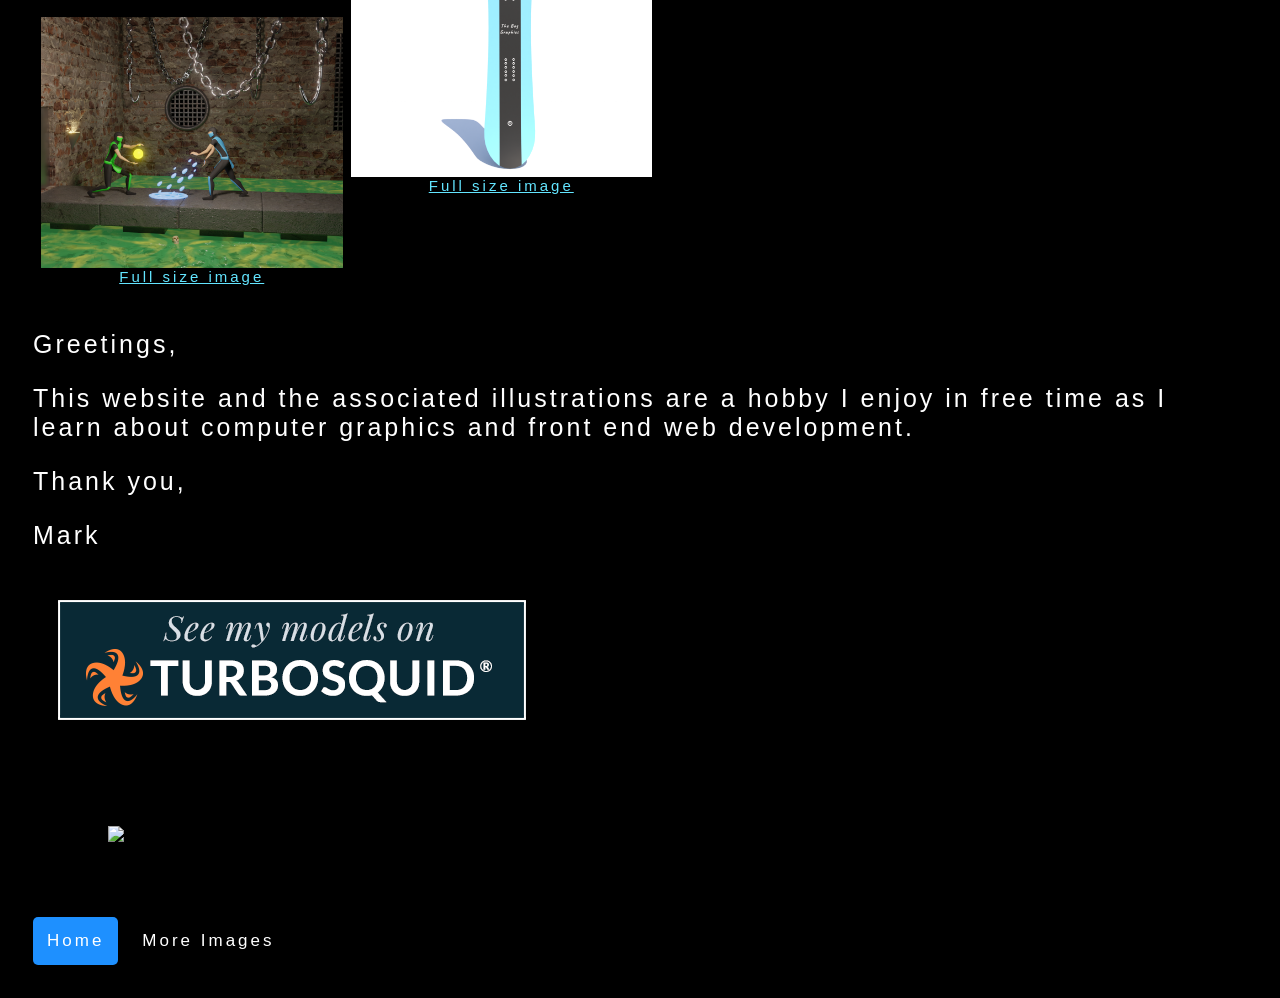
==== commit 45519a23: "Update index.html" ====
--- a/index.html
+++ b/index.html
@@ -70,9 +70,9 @@
   <a href="thunder-uppercut.jpg">Full size image</a>
 </div>
 
-        <img src="snake.png" style="width:100%">
+        <img src="GNN-compressed.png" style="width:100%">
         <div class="downloadLinks">
-  <a href="snake.png">Full size image</a>
+  <a href="Galaxy-newsprint.png">Full size image</a>
 </div>
 
         <img src="top-bay-snowboard.png" style="width:100%">
